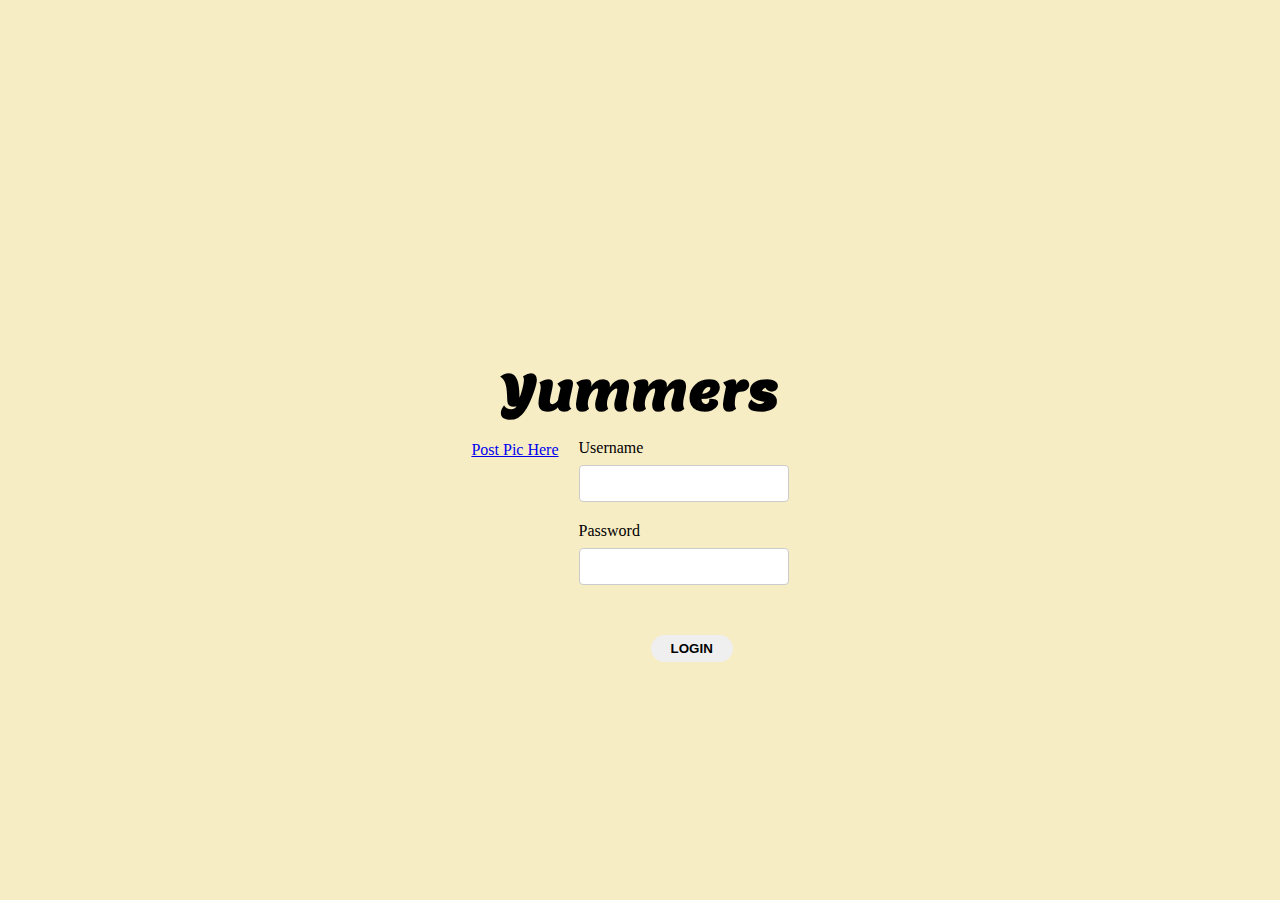
==== index.html @ eb25ef50 "Made Upload Post page" ====
<!DOCTYPE html>
<html>
  <head>
    <meta charset="UTF-8" />
    <meta name="viewport" content="width=device-width, initial-scale=1.0" />
    <link rel="STYLESHEET" type="text/css" href="css/main.css" />
    <link
      href="https://fonts.googleapis.com/css2?family=Lemon&display=swap"
      rel="stylesheet"
    />
  </head>

  <nav class="navlink">
    <a href="uploadpage.html"> Post Pic Here</a>
  </nav>

  <body>
    <h1 class="a">Yummers</h1>

    <main>
      <div class="logincontainer"></div>
      <form id="login">
        <div class="username">
          <label> Username </label>
          <input type="text" id="userlogin" />
        </div>

        <div class="password">
          <label> Password </label>
          <input type="password" id="passlogin" />
        </div>
      </form>

      <button class="login-button">LOGIN</button>
    </main>
  </body>
</html>
---- css/main.css ----
body {
    background-color: #f7edc5;
    display: flex; /* Flexbox to center children */
    justify-content: center; /* Center horizontally */
    align-items: center; /* Center vertically */
    min-height: 100vh; /* Minimum height to take full viewport height */
    margin: 0; /* Remove default margin */
}

h1.a {
    font-size:50px;
    font-family: "Lemon", sans-serif;
    position: absolute;
    text-align: center;
    margin-bottom:150px; /* Position it at the top with some space */
    width: 100%; /* Ensure it spans the width of the viewport */
}

main {
    margin-bottom: 50px;
    width: 100%; /* Take full width to center form */
    max-width: 250px; /* Good width for a form */
    padding: 20px; /* Padding around the form */
    box-sizing: border-box; /* Include padding in width */
}

form#login {
    margin-top: 250px;
    display: flex;
    flex-direction: column; /* Stack the children vertically */
    align-items: center; /* Center the items horizontally */
}

.username {
    width: 100%; /* Full width of the form */
    margin-bottom: 20px; /* Space below each input */
}

input {
    padding: 10px; /* Padding inside the input */
    margin-top: 8px; /* Space above the input field */
    border: 1px solid #ccc; /* Border for the input */
    border-radius: 4px; /* Rounded corners for the input */
    width: 100%; /* Full width to match the parent */
    box-sizing: border-box; /* Include padding and border in the width */
}

.password input {
    margin-bottom: 50px;
}
button{
    font-family:'Lucida Sans', 'Lucida Sans Regular', 'Lucida Grande', 'Lucida Sans Unicode', Geneva, Verdana, sans-serif;
    font-weight:bold;
    align-items: center;
    margin-left: 72px;
    margin-right: 72px;
    padding:6px 20px; /*button padding, need further adjustments*/
    border-radius: 14px; /*login button radius, to be adjusted*/
    border-style:none; /*no border*/
}

button:hover{
    background-color: rgb(255, 204, 0);
    color:white;
}
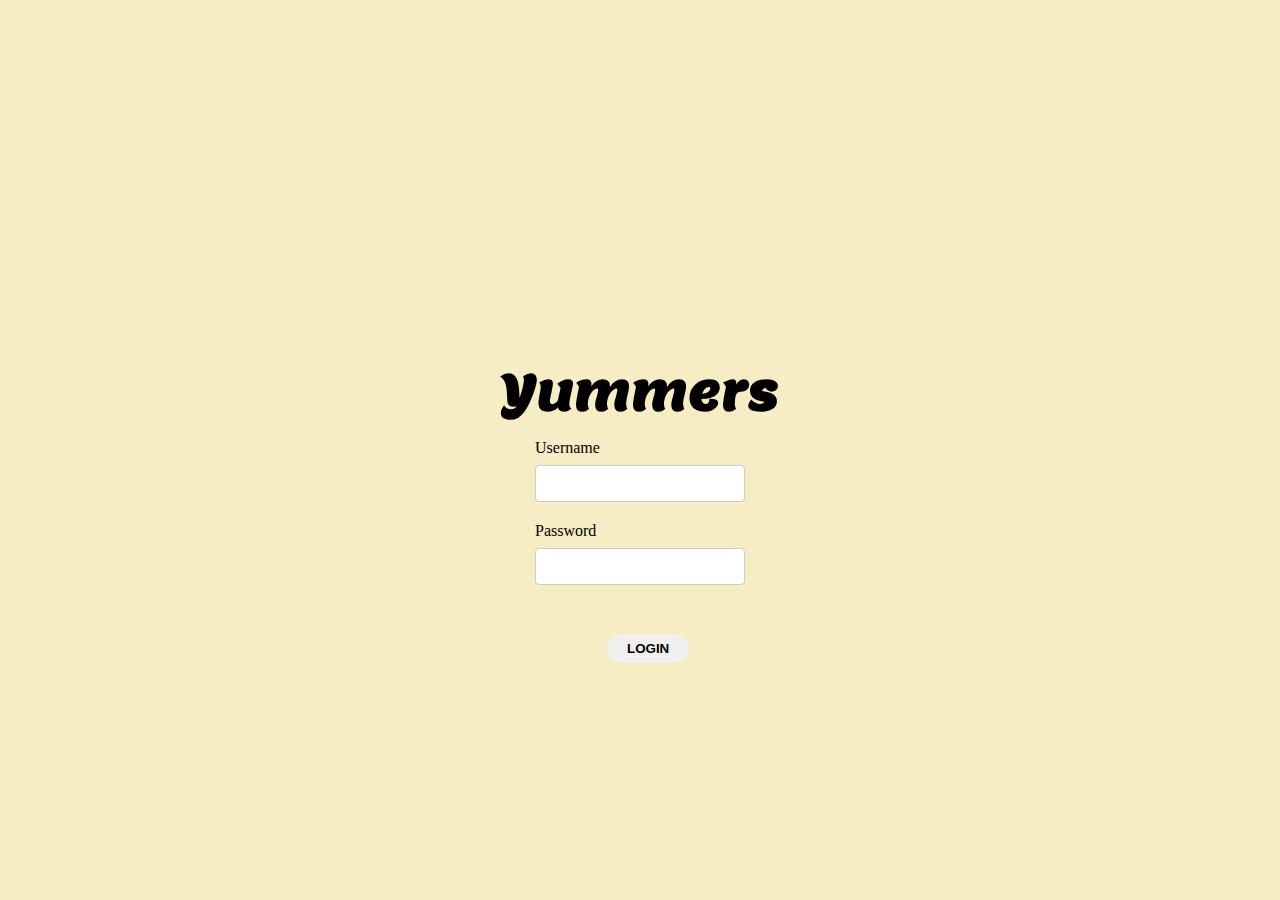
==== commit 36cda926: "Update index.html" ====
--- a/index.html
+++ b/index.html
@@ -9,10 +9,6 @@
       rel="stylesheet"
     />
   </head>
-
-  <nav class="navlink">
-    <a href="uploadpage.html"> Post Pic Here</a>
-  </nav>
 
   <body>
     <h1 class="a">Yummers</h1>
--- a/css/main.css
+++ b/css/main.css
@@ -1,65 +1,96 @@
 body {
-    background-color: #f7edc5;
-    display: flex; /* Flexbox to center children */
-    justify-content: center; /* Center horizontally */
-    align-items: center; /* Center vertically */
-    min-height: 100vh; /* Minimum height to take full viewport height */
-    margin: 0; /* Remove default margin */
+  background-color: #f7edc5;
+  display: flex; /* Flexbox to center children */
+  justify-content: center; /* Center horizontally */
+  align-items: center; /* Center vertically */
+  min-height: 100vh; /* Minimum height to take full viewport height */
+  margin: 0; /* Remove default margin */
+
+  .boxoutline {
+    margin: 0;
+    width: 200px;
+    height: 200px;
+    background-color: yellow;
+  }
 }
 
+/* YUMMERS LOGO */
+
 h1.a {
-    font-size:50px;
-    font-family: "Lemon", sans-serif;
-    position: absolute;
-    text-align: center;
-    margin-bottom:150px; /* Position it at the top with some space */
-    width: 100%; /* Ensure it spans the width of the viewport */
+  font-size: 50px;
+  font-family: "Lemon", sans-serif;
+  position: absolute;
+  text-align: center;
+  margin-bottom: 150px; /* Position it at the top with some space */
+  width: 100%; /* Ensure it spans the width of the viewport */
+}
+
+.smallogo {
+  font-size: 20px;
+  font-family: "Lemon", sans-serif;
+  text-align: center;
+  position: sticky;
+  margin-bottom: 750px;
+  width: 100%;
+}
+
+/* IMAGE */
+
+.boxoutline {
+  background-color: yellow;
+  width: 60px;
+  height: 80px;
+}
+img {
+  display: block;
+  margin: 0 auto;
 }
 
 main {
-    margin-bottom: 50px;
-    width: 100%; /* Take full width to center form */
-    max-width: 250px; /* Good width for a form */
-    padding: 20px; /* Padding around the form */
-    box-sizing: border-box; /* Include padding in width */
+  margin-bottom: 50px;
+  width: 100%; /* Take full width to center form */
+  max-width: 250px; /* Good width for a form */
+  padding: 20px; /* Padding around the form */
+  box-sizing: border-box; /* Include padding in width */
 }
 
 form#login {
-    margin-top: 250px;
-    display: flex;
-    flex-direction: column; /* Stack the children vertically */
-    align-items: center; /* Center the items horizontally */
+  margin-top: 250px;
+  display: flex;
+  flex-direction: column; /* Stack the children vertically */
+  align-items: center; /* Center the items horizontally */
 }
 
 .username {
-    width: 100%; /* Full width of the form */
-    margin-bottom: 20px; /* Space below each input */
+  width: 100%; /* Full width of the form */
+  margin-bottom: 20px; /* Space below each input */
 }
 
 input {
-    padding: 10px; /* Padding inside the input */
-    margin-top: 8px; /* Space above the input field */
-    border: 1px solid #ccc; /* Border for the input */
-    border-radius: 4px; /* Rounded corners for the input */
-    width: 100%; /* Full width to match the parent */
-    box-sizing: border-box; /* Include padding and border in the width */
+  padding: 10px; /* Padding inside the input */
+  margin-top: 8px; /* Space above the input field */
+  border: 1px solid #ccc; /* Border for the input */
+  border-radius: 4px; /* Rounded corners for the input */
+  width: 100%; /* Full width to match the parent */
+  box-sizing: border-box; /* Include padding and border in the width */
 }
 
 .password input {
-    margin-bottom: 50px;
+  margin-bottom: 50px;
 }
-button{
-    font-family:'Lucida Sans', 'Lucida Sans Regular', 'Lucida Grande', 'Lucida Sans Unicode', Geneva, Verdana, sans-serif;
-    font-weight:bold;
-    align-items: center;
-    margin-left: 72px;
-    margin-right: 72px;
-    padding:6px 20px; /*button padding, need further adjustments*/
-    border-radius: 14px; /*login button radius, to be adjusted*/
-    border-style:none; /*no border*/
+button {
+  font-family: "Lucida Sans", "Lucida Sans Regular", "Lucida Grande",
+    "Lucida Sans Unicode", Geneva, Verdana, sans-serif;
+  font-weight: bold;
+  align-items: center;
+  margin-left: 72px;
+  margin-right: 72px;
+  padding: 6px 20px; /*button padding, need further adjustments*/
+  border-radius: 14px; /*login button radius, to be adjusted*/
+  border-style: none; /*no border*/
 }
 
-button:hover{
-    background-color: rgb(255, 204, 0);
-    color:white;
-}+button:hover {
+  background-color: rgb(255, 204, 0);
+  color: white;
+}
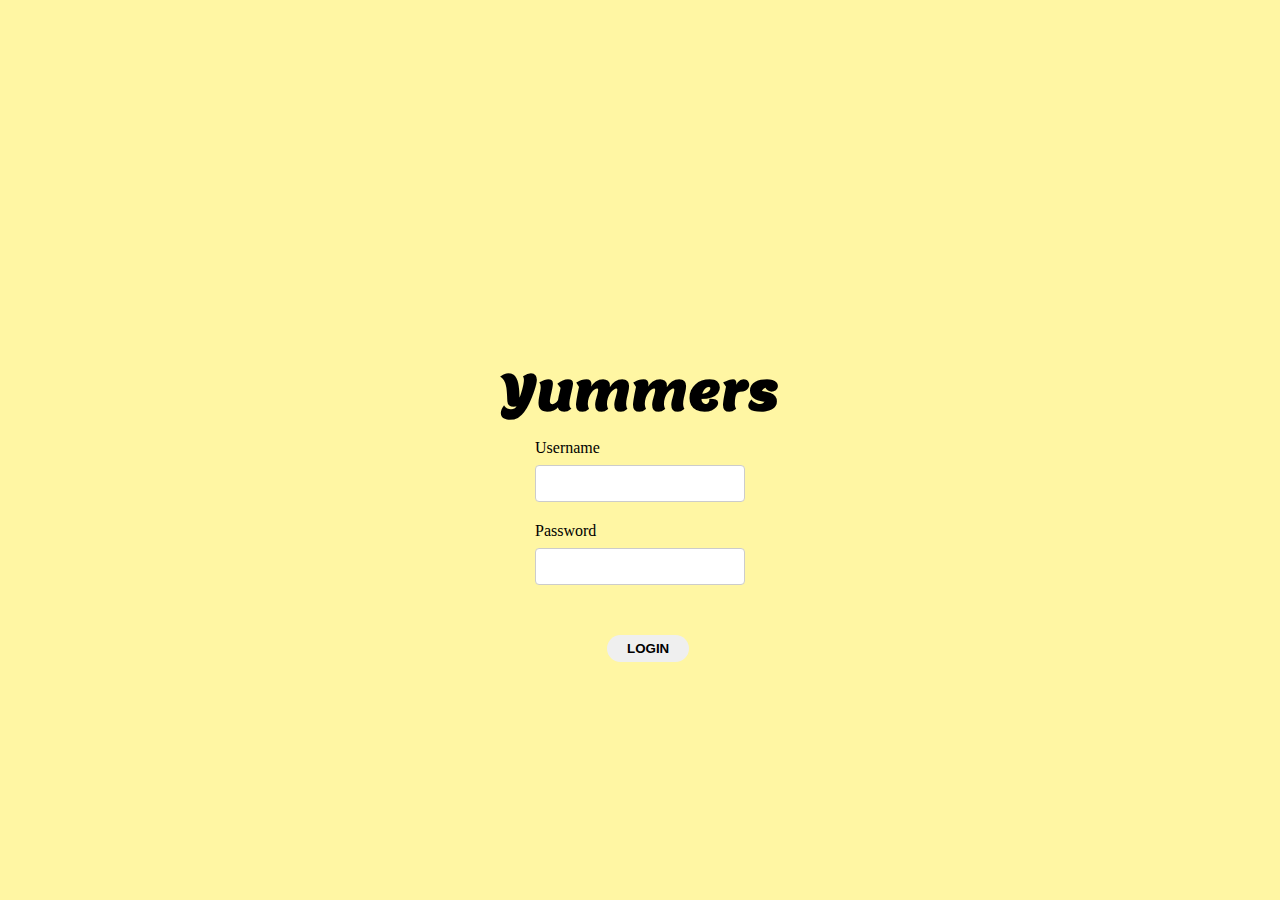
==== commit bc13e6b2: "font change comment page etc" ====
--- a/index.html
+++ b/index.html
@@ -4,10 +4,13 @@
     <meta charset="UTF-8" />
     <meta name="viewport" content="width=device-width, initial-scale=1.0" />
     <link rel="STYLESHEET" type="text/css" href="css/main.css" />
+    <link rel="stylesheet" href="https://use.fontawesome.com/releases/v5.15.3/css/all.css">
     <link
       href="https://fonts.googleapis.com/css2?family=Lemon&display=swap"
-      rel="stylesheet"
-    />
+      rel="stylesheet"/>
+    <script src="js/jquery-3.7.1.min.js"></script>
+    <script src="js/feed.js"></script>
+    <script src="js/login.js"></script>
   </head>
 
   <body>
@@ -28,6 +31,7 @@
       </form>
 
       <button class="login-button">LOGIN</button>
+      <a href="feed/feed.html" target="_self"></a>
     </main>
   </body>
 </html>
--- a/css/main.css
+++ b/css/main.css
@@ -1,19 +1,18 @@
 body {
-  background-color: #f7edc5;
+  background-color: #fff6a3;
   display: flex; /* Flexbox to center children */
   justify-content: center; /* Center horizontally */
   align-items: center; /* Center vertically */
   min-height: 100vh; /* Minimum height to take full viewport height */
   margin: 0; /* Remove default margin */
-
-  .boxoutline {
-    margin: 0;
-    width: 200px;
-    height: 200px;
-    background-color: yellow;
-  }
 }
 
+.boxoutline {
+  background-color: #fff4c4;
+  display: flex;
+  flex-direction: column;
+  height: 100%;
+}
 /* YUMMERS LOGO */
 
 h1.a {
@@ -25,25 +24,76 @@
   width: 100%; /* Ensure it spans the width of the viewport */
 }
 
-.smallogo {
-  font-size: 20px;
-  font-family: "Lemon", sans-serif;
+header {
+  height: 60px;
+  width: 100%;
+  position: fixed;
+  top: 0;
+  width: 100%;
+  display: inline-block;
+  box-sizing: border-box;
+  color: white;
+  cursor: default;
   text-align: center;
-  position: sticky;
-  margin-bottom: 750px;
-  width: 100%;
+  padding-bottom: 45px;
+  font-family: "Cinzel";
+  -webkit-text-stroke-width: 0.01px;
+
+  .smallogo {
+    font-size: 20px;
+    font-family: "Lemon", sans-serif;
+    color: black;
+  }
 }
 
 /* IMAGE */
 
-.boxoutline {
-  background-color: yellow;
-  width: 60px;
-  height: 80px;
+.gear-icon {
+  display: inline-block;
+  position: fixed;
+  padding-bottom: 75px;
+  width: 50px;
+  height: 50px;
+  margin-left: 40%;
 }
-img {
-  display: block;
-  margin: 0 auto;
+
+.two-users {
+  display: inline-block;
+  position: fixed;
+  padding-bottom: 75px;
+  width: 50px;
+  height: 50px;
+  margin-right: 90%;
+}
+
+/*.boxoutline {
+  margin: 0;
+  width: 200px;
+  height: 500px;
+  background-color: #fffdef;
+  border: solid 50px black;
+  justify-content: center;
+} */
+
+.uploadimage {
+  width: 300px;
+  height: 400px;
+  background-color: #fff4c4;
+}
+
+.uploadimage img {
+  display: flex;
+  align-items: center;
+  width: 250px;
+  height: 250px;
+  border-radius: 10px;
+}
+
+/* CAPTIONS */
+
+.uploadcaption {
+  font-family: "Verdana";
+  font-size: 20px;
 }
 
 main {
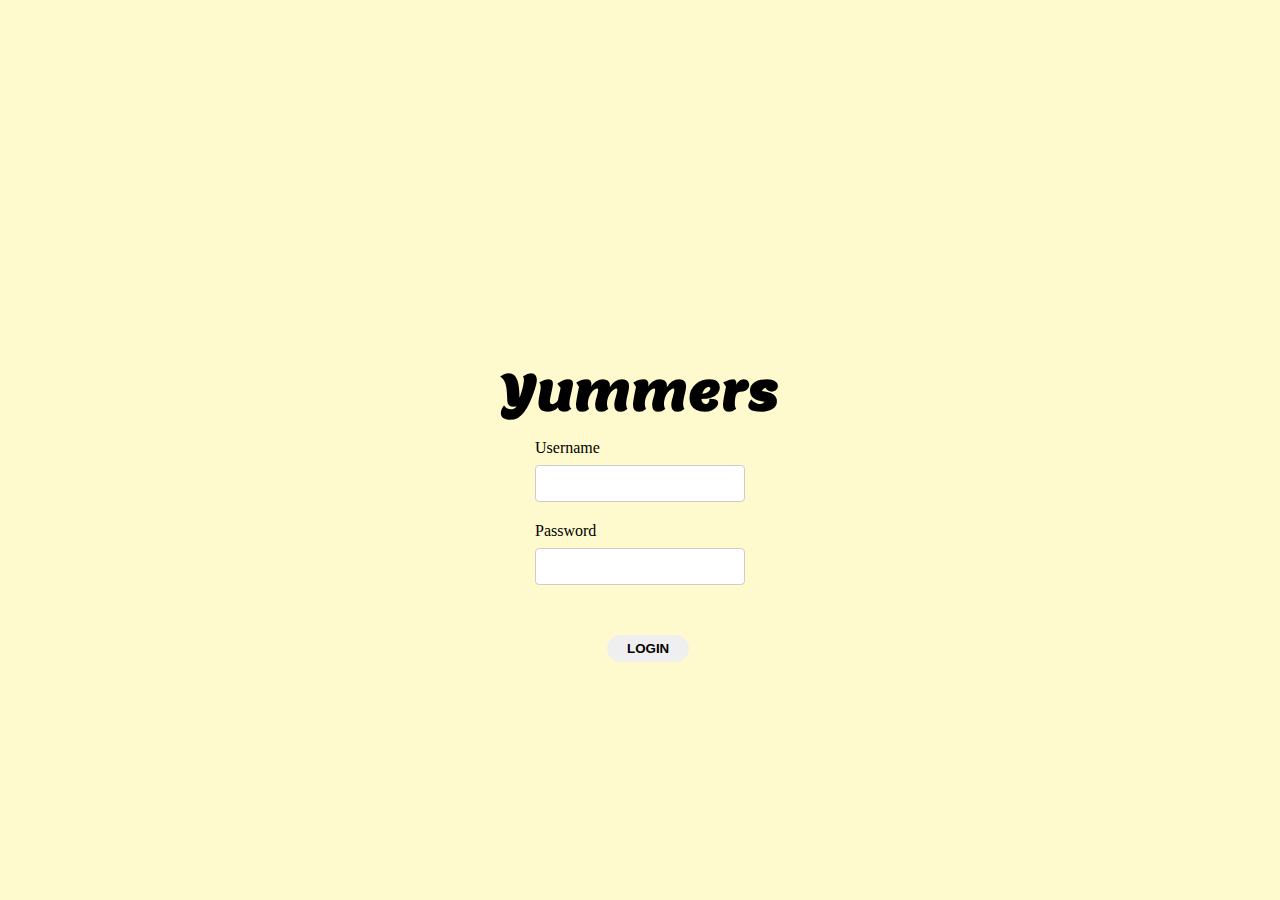
==== commit 3d71567d: "responsive for comment, friend, profile page; fixed css" ====
--- a/index.html
+++ b/index.html
@@ -30,7 +30,7 @@
         </div>
       </form>
 
-      <button class="login-button">LOGIN</button>
+      <a href="feed/feed.html"><button class="login-button">LOGIN</button></a>
       <a href="feed/feed.html" target="_self"></a>
     </main>
   </body>
--- a/css/main.css
+++ b/css/main.css
@@ -1,5 +1,5 @@
 body {
-  background-color: #fff6a3;
+  background-color: #fffacd;
   display: flex; /* Flexbox to center children */
   justify-content: center; /* Center horizontally */
   align-items: center; /* Center vertically */
@@ -7,12 +7,6 @@
   margin: 0; /* Remove default margin */
 }
 
-.boxoutline {
-  background-color: #fff4c4;
-  display: flex;
-  flex-direction: column;
-  height: 100%;
-}
 /* YUMMERS LOGO */
 
 h1.a {
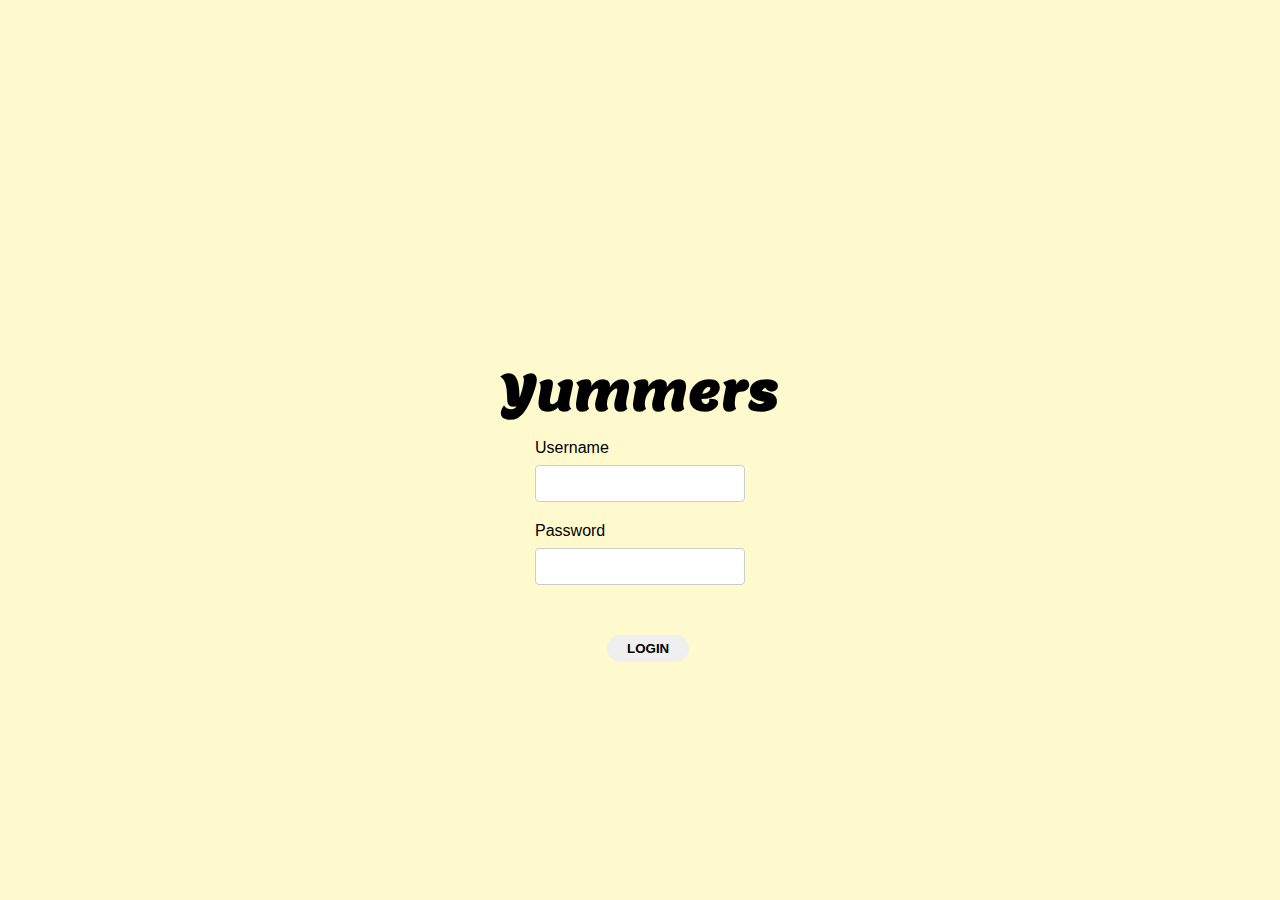
==== commit db494e5d: "adjustments to login link to feed" ====
--- a/index.html
+++ b/index.html
@@ -30,8 +30,8 @@
         </div>
       </form>
 
-      <a href="feed/feed.html"><button class="login-button">LOGIN</button></a>
-      <a href="feed/feed.html" target="_self"></a>
+      <a href="feed.html"><button class="login-button">LOGIN</button></a>
+      <a href="feed.html" target="_self"></a>
     </main>
   </body>
 </html>
--- a/css/main.css
+++ b/css/main.css
@@ -5,6 +5,7 @@
   align-items: center; /* Center vertically */
   min-height: 100vh; /* Minimum height to take full viewport height */
   margin: 0; /* Remove default margin */
+  font-family: Arial, Helvetica, sans-serif;
 }
 
 /* YUMMERS LOGO */
@@ -15,49 +16,8 @@
   position: absolute;
   text-align: center;
   margin-bottom: 150px; /* Position it at the top with some space */
-  width: 100%; /* Ensure it spans the width of the viewport */
-}
-
-header {
-  height: 60px;
   width: 100%;
-  position: fixed;
-  top: 0;
-  width: 100%;
-  display: inline-block;
-  box-sizing: border-box;
-  color: white;
-  cursor: default;
-  text-align: center;
-  padding-bottom: 45px;
-  font-family: "Cinzel";
-  -webkit-text-stroke-width: 0.01px;
-
-  .smallogo {
-    font-size: 20px;
-    font-family: "Lemon", sans-serif;
-    color: black;
-  }
-}
-
-/* IMAGE */
-
-.gear-icon {
-  display: inline-block;
-  position: fixed;
-  padding-bottom: 75px;
-  width: 50px;
-  height: 50px;
-  margin-left: 40%;
-}
-
-.two-users {
-  display: inline-block;
-  position: fixed;
-  padding-bottom: 75px;
-  width: 50px;
-  height: 50px;
-  margin-right: 90%;
+  cursor: pointer;
 }
 
 /*.boxoutline {
@@ -108,6 +68,7 @@
 .username {
   width: 100%; /* Full width of the form */
   margin-bottom: 20px; /* Space below each input */
+  font-family: "Arial";
 }
 
 input {
@@ -121,6 +82,10 @@
 
 .password input {
   margin-bottom: 50px;
+}
+
+.password {
+  font-family: "Arial";
 }
 button {
   font-family: "Lucida Sans", "Lucida Sans Regular", "Lucida Grande",
